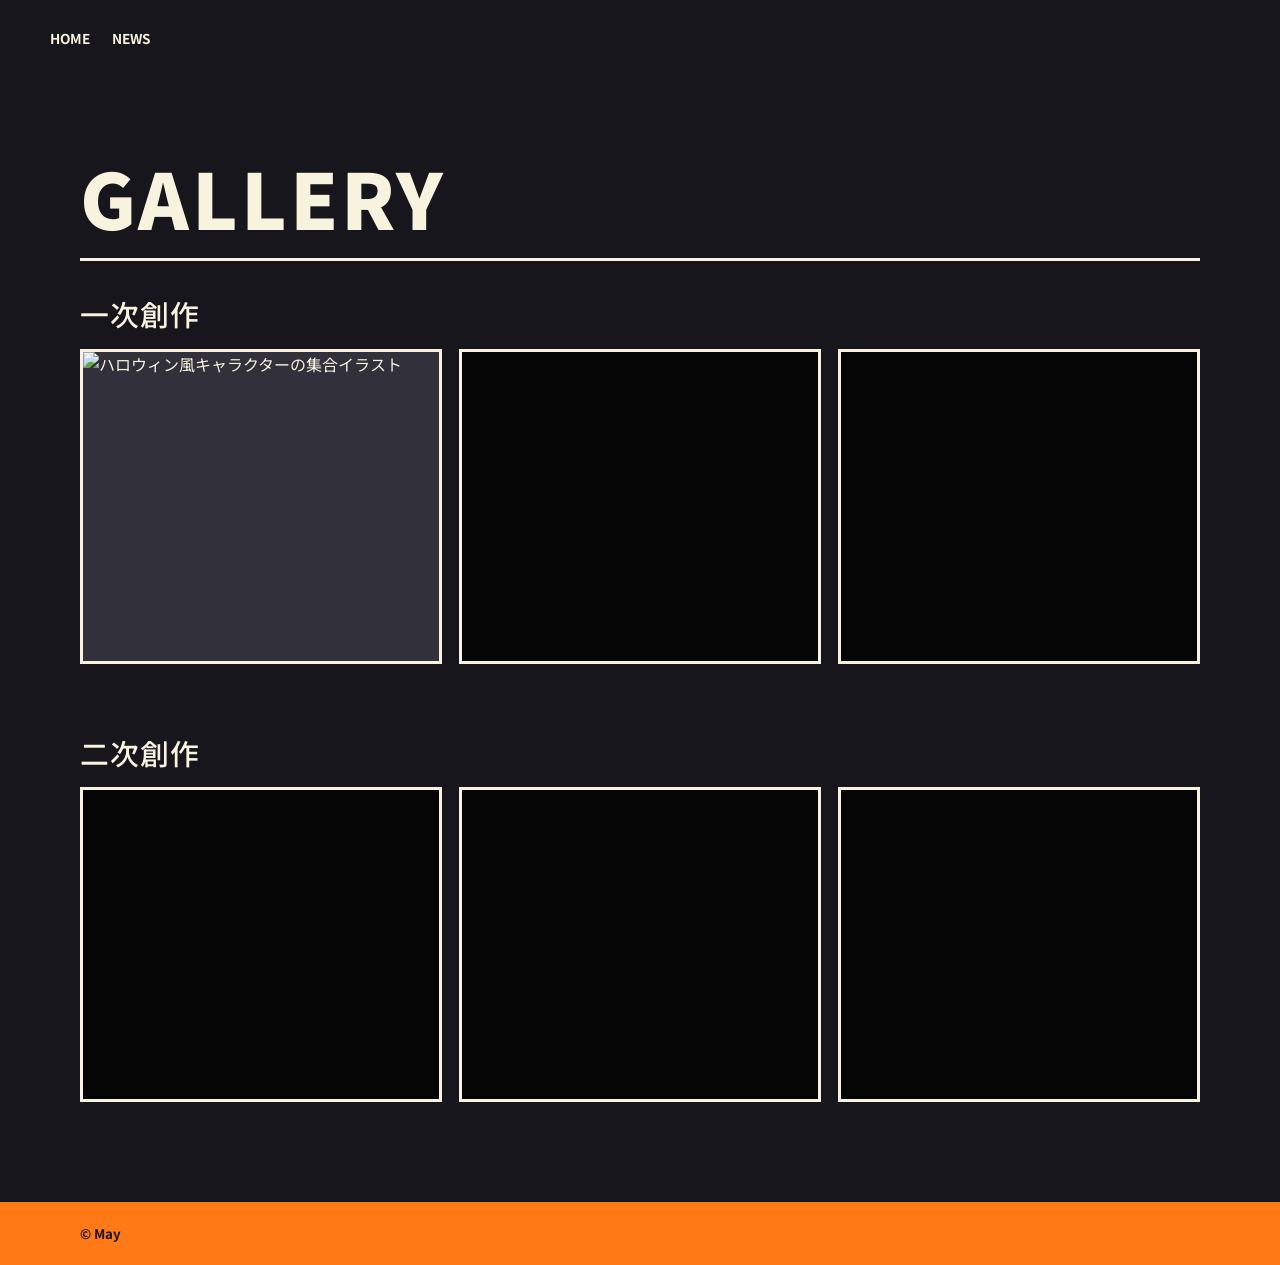
==== gallery.html @ 89982cdf "Add portfolio pages" ====
<!doctype html>
<html lang="ja">
  <head>
    <meta charset="UTF-8" />
    <meta name="viewport" content="width=device-width, initial-scale=1.0" />
    <title>GALLERY | May</title>
    <link rel="stylesheet" href="style.css" />
  </head>
  <body>
    <header class="site-header"><nav><a href="index.html">HOME</a><a href="news.html">NEWS</a></nav></header>
    <main class="inner-page gallery-page">
      <div class="section-heading"><h1>GALLERY</h1></div>
      <section class="gallery-group">
        <h2 class="gallery-group-title">一次創作</h2>
        <div class="art-grid">
          <!-- 作品を増やす時は、この a 全体をコピーして画像ファイル名と alt を変えてください -->
          <a class="art-item" href="assets/hero.png" data-lightbox data-caption="" aria-label="ハロウィン風キャラクターの集合イラストを拡大表示">
            <img src="assets/hero.png" alt="ハロウィン風キャラクターの集合イラスト" />
          </a>
          <div class="art-placeholder alt"></div>
          <div class="art-placeholder warm"></div>
        </div>
      </section>
      <section class="gallery-group">
        <h2 class="gallery-group-title">二次創作</h2>
        <div class="art-grid">
          <div class="art-placeholder warm"></div>
          <div class="art-placeholder"></div>
          <div class="art-placeholder alt"></div>
        </div>
      </section>
    </main>
    <div class="lightbox" aria-hidden="true" role="dialog" aria-label="作品の拡大表示">
      <button class="lightbox-close" type="button" aria-label="閉じる">×</button>
      <img src="" alt="" />
      <p class="lightbox-caption"></p>
    </div>
    <footer><p>© May</p></footer>
    <script src="gallery.js"></script>
  </body>
</html>
---- style.css ----
@import url('https://fonts.googleapis.com/css2?family=Noto+Sans+JP:wght@400;500;700;900&display=swap');

:root { --ink:#17161d; --paper:#f8f3df; --orange:#ff7a16; --yellow:#ffd940; --mint:#65d5bd; --violet:#8570ba; --red:#fa5266; }
* { box-sizing:border-box; }
html { scroll-behavior:smooth; }
body { margin:0; color:var(--paper); background:var(--ink); font-family:"Noto Sans JP", sans-serif; }
a { color:inherit; text-decoration:none; }
.site-header { height:76px; width:min(1180px,calc(100% - 36px)); margin:auto; display:flex; align-items:center; justify-content:space-between; }
.logo, h1, h2, .big-card strong, .link-card { font-family:"Noto Sans JP", sans-serif; font-weight:900; letter-spacing:.04em; }
.logo { font-size:1.6rem; transform:rotate(-3deg); } .logo span { color:var(--yellow); }
nav { display:flex; gap:22px; font-family:"Noto Sans JP",sans-serif; font-weight:700; font-size:.85rem; } nav a:hover { color:var(--yellow); }
.hero { position:relative; overflow:hidden; max-width:1440px; aspect-ratio:2088 / 1488; margin:0 auto; background:var(--yellow); }
.hero img { width:100%; height:100%; object-fit:contain; object-position:center; display:block; }
.hero-logo { position:absolute!important; z-index:2; top:auto; right:5%; bottom:6%; left:auto; width:clamp(290px,38vw,590px)!important; height:auto!important; object-fit:contain!important; filter:drop-shadow(4px 5px 0 rgba(23,22,29,.58)); }
.profile { width:min(900px,calc(100% - 36px)); margin:72px auto -8px; display:flex; align-items:center; justify-content:center; gap:28px; }.profile img { width:136px; height:136px; flex:none; border-radius:50%; object-fit:cover; }.profile-text h2 { margin:0 0 5px; font-size:clamp(1.35rem,2.8vw,2rem); line-height:1; }.profile-text p { margin:0; font-size:clamp(1.1rem,2.2vw,1.6rem); font-weight:400; letter-spacing:.04em; }
.section-heading p { font-family:"Noto Sans JP",sans-serif; font-weight:700; color:var(--yellow); font-size:.9rem; letter-spacing:.16em; margin:0 0 8px; }
h1 { margin:0; font-size:clamp(2.6rem,6vw,5.7rem); line-height:.86; }
.section { width:min(1120px,calc(100% - 36px)); margin:0 auto; padding:94px 0 0; }
.inner-page { width:min(1120px,calc(100% - 36px)); min-height:calc(100vh - 153px); margin:0 auto; padding:88px 0 100px; }
.links .section-heading, .news .section-heading { text-align:center; }
.links .link-grid { padding-top:28px; border-top:3px solid var(--paper); }
.mutual-links .section-heading { text-align:center; }.mutual-list { min-height:92px; padding:20px 8px 26px; border-top:3px solid var(--paper); text-align:center; }.mutual-list p { margin:0; color:#f8f3df99; }.mutual-note { margin-bottom:12px!important; color:var(--paper)!important; font-size:1rem; }.mutual-banner { display:inline-block; line-height:0; }.mutual-banner img { width:200px; max-width:100%; height:auto; }.mutual-banner:hover img { outline:2px solid var(--yellow); outline-offset:3px; }.own-banner { margin-top:50px; }.own-banner img { display:block; width:200px; max-width:100%; height:auto; margin:0 auto 9px; }.own-banner p { color:var(--paper); font-size:.9rem; }.own-banner p:first-child { margin-bottom:12px; }
.contact .section-heading { text-align:center; }.contact-form { display:grid; grid-template-columns:repeat(2,1fr); gap:18px; padding-top:28px; border-top:3px solid var(--paper); }.contact-form label { display:grid; gap:7px; font-size:.82rem; }.contact-form input,.contact-form textarea { width:100%; padding:12px; border:2px solid var(--paper); border-radius:0; color:var(--ink); background:var(--paper); font:inherit; }.contact-form input:focus,.contact-form textarea:focus { outline:3px solid var(--yellow); outline-offset:2px; }.contact-message { grid-column:span 2; }.contact-form button { justify-self:center; grid-column:span 2; width:max-content; padding:13px 20px; border:3px solid var(--paper); border-radius:0; color:var(--ink); background:var(--yellow); cursor:pointer; font:inherit; font-weight:900; }.contact-form button:hover { background:var(--orange); }
.section-heading { margin-bottom:28px; }.section-heading h2 { margin:0; color:var(--paper); font-size:clamp(2.5rem,5vw,4.5rem); line-height:.8; letter-spacing:.02em; }
.link-grid { display:grid; grid-template-columns:repeat(4,1fr); gap:18px; }
.link-card { position:relative; isolation:isolate; min-height:128px; display:flex; justify-content:space-between; align-items:end; padding:16px 15px; font-size:1.25rem; border:0; overflow:visible; background:transparent; transition:transform .18s ease; }
.link-card > :not(.banner-background):not(.banner-character) { position:relative; z-index:2; }.twitter::before, .misskey::before, .xfolio::before, .unityroom::before { display:none; }
.link-card .banner-character { transform:scale(1.1); transform-origin:center bottom; }
.link-card:hover,.big-card:hover { transform:translate(-5px,-5px); }.link-card::before { content:""; position:absolute; z-index:0; inset:auto 0 0; height:50%; border:4px solid var(--paper); background:var(--banner-color); }.link-card::after { content:""; position:absolute; z-index:3; right:0; bottom:0; left:0; height:0; border-bottom:4px solid var(--paper); pointer-events:none; }.link-card .banner-background { top:auto; height:50%; border:4px solid var(--paper); }.xfolio-background { background:var(--orange); }.unityroom-background { background:#3971da; }.link-card .link-label { -webkit-text-stroke:3px var(--ink); paint-order:stroke fill; }.twitter { --banner-color:var(--violet); }.misskey { --banner-color:#4d9b72; }.xfolio { --banner-color:var(--orange); }.unityroom { --banner-color:#3971da; }
.shortcuts { display:grid; grid-template-columns:repeat(2,1fr); gap:22px; }.big-card { min-height:260px; position:relative; overflow:hidden; display:flex; flex-direction:column; justify-content:end; padding:28px 28px 21px; border:4px solid var(--paper); transition:transform .18s ease; }.big-card::before { content:"★ ★ ★"; position:absolute; right:-24px; top:19px; color:#fff5; font-size:5rem; transform:rotate(15deg); }.big-card span { font-family:"Noto Sans JP",sans-serif; font-weight:700; font-size:.85rem; }.big-card strong { font-size:clamp(2.6rem,5vw,4.6rem); line-height:.9; }.news-card { background:var(--red); }.gallery-card { background:#8056bd; }
.big-card > :not(.banner-background):not(.banner-character) { position:relative; z-index:2; }.banner-background, .banner-character { position:absolute; inset:0; width:100%; height:100%; object-fit:cover; pointer-events:none; }.banner-background { z-index:0; }.banner-character { z-index:1; }.news-card { background:var(--red); }.news-card::before { display:none; }
.news-card strong { -webkit-text-stroke:4px var(--ink); paint-order:stroke fill; }
.gallery-card strong { -webkit-text-stroke:4px var(--ink); paint-order:stroke fill; }
.effect-clip { position:absolute!important; z-index:1!important; right:4px; bottom:4px; left:4px; height:calc(var(--banner-base-height) - 8px); overflow:hidden; pointer-events:none; }.banner-effect { position:absolute; inset:0; z-index:1; width:100%; height:100%; object-fit:cover; object-position:center; pointer-events:none; opacity:0; transition:opacity .18s ease; }.news-card .banner-effect { transform:translateY(10px) scale(1.14); transform-origin:center; }.gallery-card .banner-effect { transform:translateY(-5px) scale(1.14); transform-origin:center; }.news-card .banner-character, .gallery-card .banner-character { z-index:2; }
.big-card { --banner-base-height:50%; overflow:visible; isolation:isolate; border:0; background:transparent; }.big-card::before { z-index:1; }.big-card .banner-background { top:auto; height:var(--banner-base-height); border:4px solid var(--paper); }.gallery-card::before { display:none; }.front-edge { position:absolute!important; z-index:3!important; right:0; bottom:0; left:0; height:0; border-bottom:4px solid var(--paper); }
.news-list { border-top:3px solid var(--paper); }.news-item { border-bottom:1px solid #f8f3df88; }.news-summary { width:100%; min-height:70px; display:flex; align-items:center; gap:30px; padding:14px 8px; border:0; color:inherit; background:transparent; text-align:left; font:inherit; cursor:pointer; }.news-summary:hover { color:var(--yellow); }.news-summary time { width:115px; flex:none; color:var(--yellow); font-family:"Noto Sans JP",sans-serif; font-weight:700; }.news-summary b { flex:none; padding:4px 8px; background:var(--orange); color:var(--ink); font-family:"Noto Sans JP",sans-serif; font-weight:900; font-size:.75rem; }.news-status-placeholder { width:43px; flex:none; }.news-summary::after { content:"＋"; margin-left:auto; color:var(--yellow); font-size:1.5rem; }.news-summary[aria-expanded="true"]::after { content:"−"; }.news-summary.no-detail { cursor:default; }.news-summary.no-detail::after { content:""; }.news-detail { padding:0 8px 20px 226px; color:#f8f3dfcc; }.news-detail p { margin:0; }
.news .news-list article { display:flex; align-items:center; gap:30px; min-height:70px; padding:14px 8px; border-bottom:1px solid #f8f3df88; }.news .news-list time { width:115px; flex:none; color:var(--yellow); font-family:"Noto Sans JP",sans-serif; font-weight:700; }.news .news-list p { flex:1; min-width:0; margin:0; text-align:left; }.news .news-list b { flex:none; padding:4px 8px; background:var(--orange); color:var(--ink); font-family:"Noto Sans JP",sans-serif; font-weight:900; font-size:.75rem; }
.gallery { padding-bottom:100px; }.gallery-page > .section-heading { margin-bottom:36px; padding-bottom:28px; border-bottom:3px solid var(--paper); }.art-grid { display:grid; grid-template-columns:repeat(3,1fr); gap:17px; }.art-grid > * { min-height:315px; position:relative; overflow:hidden; border:3px solid var(--paper); background:#31303b; }.art-item { display:block; cursor:zoom-in; }.art-item:hover { outline:3px solid var(--yellow); outline-offset:3px; }.art-grid img { width:100%; height:100%; position:absolute; inset:0; object-fit:cover; }.art-placeholder,.art-placeholder.alt,.art-placeholder.warm { background:#050505!important; }
.gallery-group + .gallery-group { margin-top:72px; }.gallery-group-title { margin:0 0 17px; color:var(--paper); font-size:clamp(1.35rem,2.5vw,1.8rem); font-weight:500; line-height:1.2; }
.lightbox { position:fixed; z-index:10; inset:0; display:none; place-items:center; align-content:center; gap:14px; padding:5vw; background:rgba(0,0,0,.9); cursor:zoom-out; }.lightbox.is-open { display:grid; }.lightbox img { max-width:100%; max-height:78vh; object-fit:contain; cursor:default; }.lightbox-caption { max-width:min(720px,100%); margin:0; color:var(--paper); text-align:center; cursor:default; }.lightbox-close { position:absolute; top:20px; right:25px; width:45px; height:45px; padding:0; border:0; background:transparent; color:var(--paper); cursor:pointer; font-size:2.7rem; line-height:1; }
footer { display:flex; justify-content:space-between; gap:18px; padding:22px max(18px,calc((100% - 1120px)/2)); background:var(--orange); color:var(--ink); font-family:"Noto Sans JP",sans-serif; font-weight:700; font-size:.83rem; } footer p { margin:0; }
@media (hover: hover) { .link-card::before, .link-card .banner-background, .big-card .banner-background { filter:grayscale(100%); transition:filter .18s ease; }.link-card:hover::before, .link-card:focus-visible::before, .link-card:hover .banner-background, .link-card:focus-visible .banner-background, .big-card:hover .banner-background, .big-card:focus-visible .banner-background { filter:grayscale(0%); }.news-card:hover .banner-effect, .news-card:focus-visible .banner-effect, .gallery-card:hover .banner-effect, .gallery-card:focus-visible .banner-effect { opacity:1; } }
@media (min-width:621px) and (max-width:900px) { .link-grid { grid-template-columns:repeat(2,1fr); } }
@media(max-width:620px) { .site-header { height:63px; }.logo { font-size:1.25rem; } nav { gap:11px; font-size:.66rem; }.hero-logo { top:auto!important; right:5%!important; bottom:5%!important; left:auto!important; width:38vw!important; }.profile { margin-top:46px; gap:18px; justify-content:center; }.profile img { width:92px; height:92px; }.profile p { font-size:1rem; }.section { padding-top:66px; }.link-grid { grid-template-columns:repeat(2,1fr); }.shortcuts { grid-template-columns:1fr; }.link-card { min-height:134px; }.banner-character { object-fit:contain; }.big-card { min-height:200px; }.contact-form { grid-template-columns:1fr; }.contact-message,.contact-form button { grid-column:auto; }.news-list article { gap:12px; flex-wrap:wrap; }.news-list time { width:auto; }.news-list p { width:100%; }.news-list b { position:absolute; right:14px; }.news-list article { position:relative; }.art-grid { display:flex; overflow-x:auto; padding-bottom:12px; scroll-snap-type:x mandatory; scrollbar-width:thin; }.art-grid > * { flex:0 0 78vw; min-height:260px; scroll-snap-align:start; }.art-placeholder:last-child { grid-column:auto; }.art-placeholder span { font-size:1.5rem; } }
@media(max-width:620px) { .news-summary b, .news .news-list b { position:static; right:auto; } }
@media(max-width:620px) { .news .news-list article { flex-wrap:nowrap; }.news .news-list p { width:auto; } }
@media(max-width:620px) { .news-detail { padding-left:81px; } }
@media(max-width:620px) { .mutual-banner img { width:44vw; } }
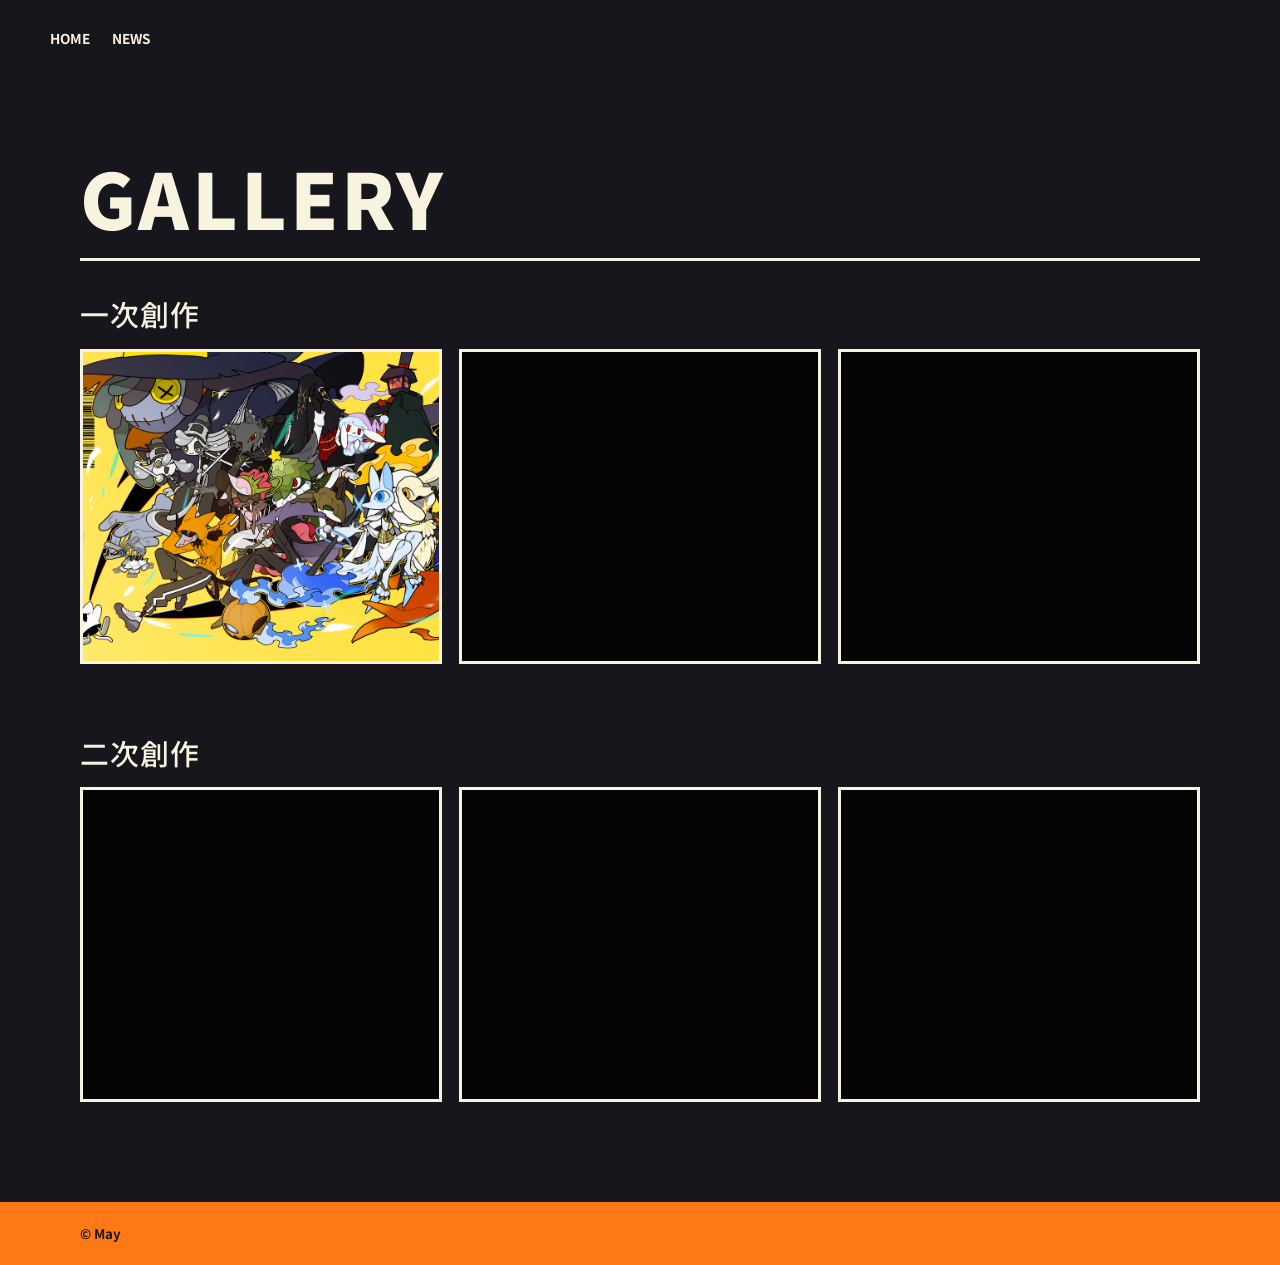
==== commit a801fcc1: "Set site title to 可能性" ====
--- a/gallery.html
+++ b/gallery.html
@@ -3,7 +3,7 @@
   <head>
     <meta charset="UTF-8" />
     <meta name="viewport" content="width=device-width, initial-scale=1.0" />
-    <title>GALLERY | May</title>
+    <title>可能性</title>
     <link rel="stylesheet" href="style.css" />
   </head>
   <body>
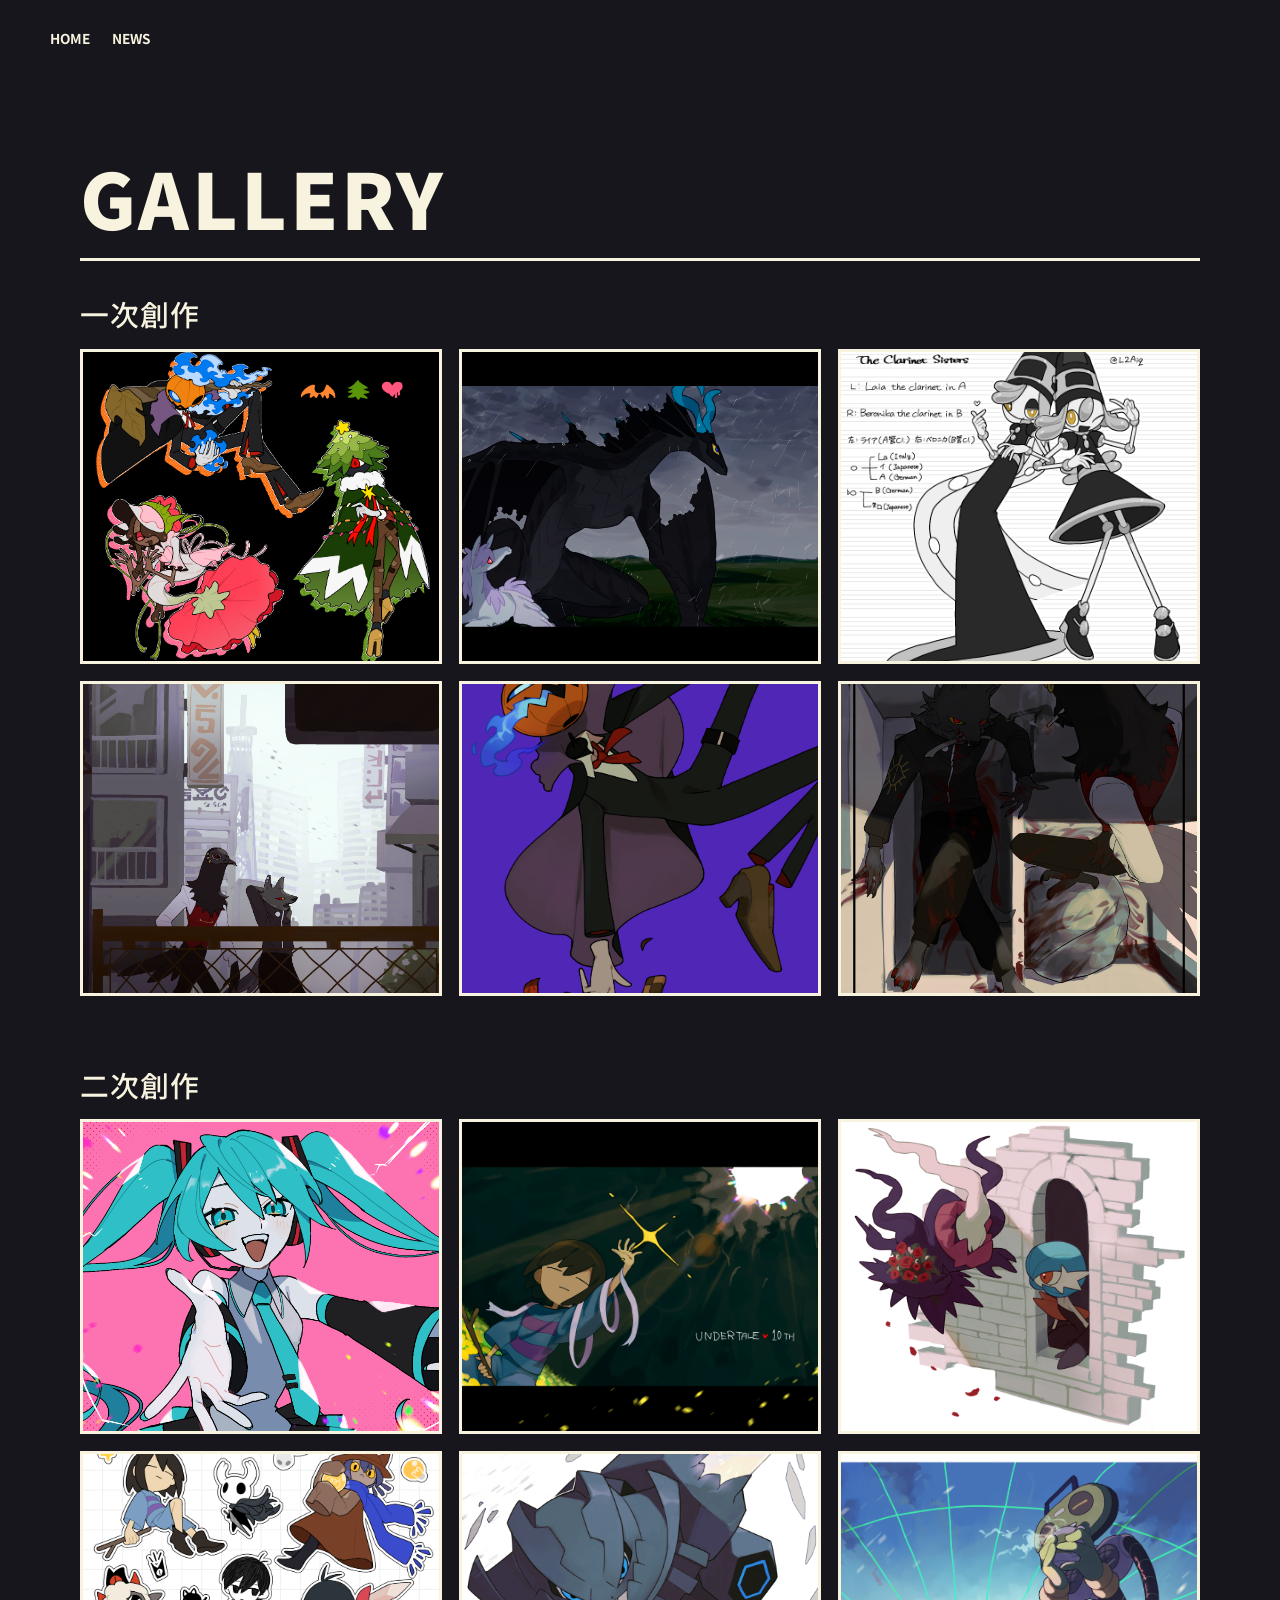
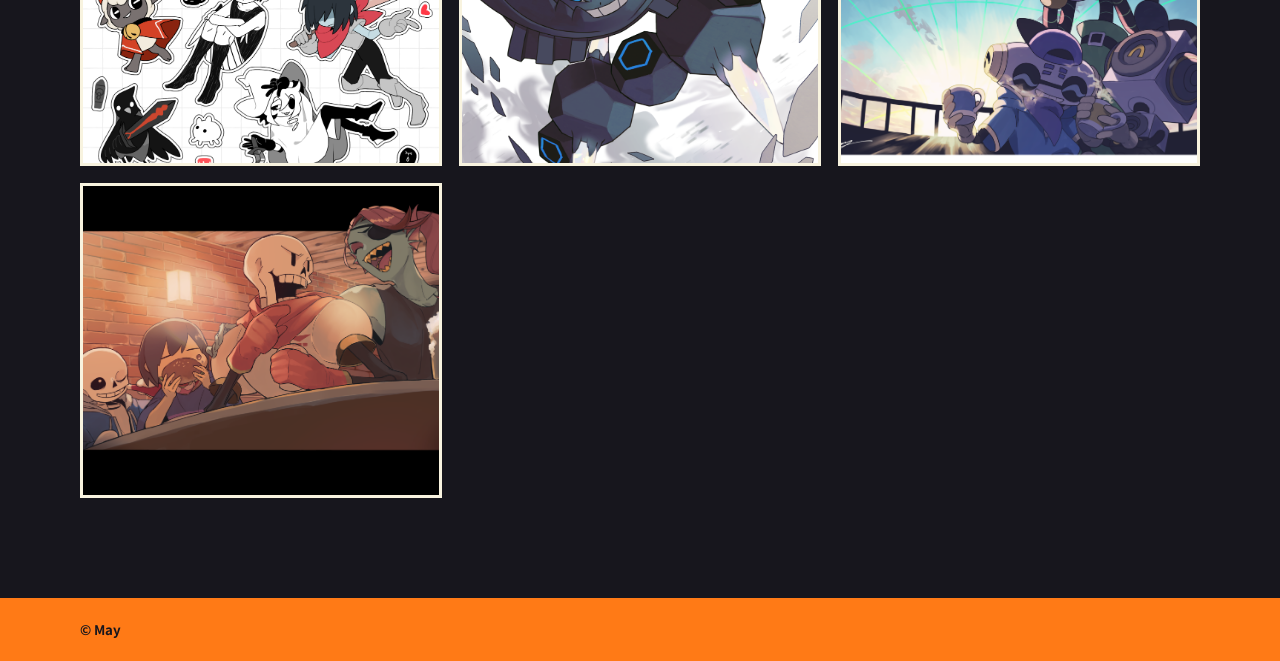
==== commit 02a7573c: "Add gallery artworks in newest-first order" ====
--- a/gallery.html
+++ b/gallery.html
@@ -13,20 +13,25 @@
       <section class="gallery-group">
         <h2 class="gallery-group-title">一次創作</h2>
         <div class="art-grid">
-          <!-- 作品を増やす時は、この a 全体をコピーして画像ファイル名と alt を変えてください -->
-          <a class="art-item" href="assets/hero.png" data-lightbox data-caption="" aria-label="ハロウィン風キャラクターの集合イラストを拡大表示">
-            <img src="assets/hero.png" alt="ハロウィン風キャラクターの集合イラスト" />
-          </a>
-          <div class="art-placeholder alt"></div>
-          <div class="art-placeholder warm"></div>
+          <!-- 数字が大きいほど新しい作品なので、最新順に並べています -->
+          <a class="art-item" href="assets/gallery/original/6.png" data-lightbox data-caption=""><img src="assets/gallery/original/6.png" alt="一次創作 6" /></a>
+          <a class="art-item" href="assets/gallery/original/5.png" data-lightbox data-caption=""><img src="assets/gallery/original/5.png" alt="一次創作 5" /></a>
+          <a class="art-item" href="assets/gallery/original/4.png" data-lightbox data-caption=""><img src="assets/gallery/original/4.png" alt="一次創作 4" /></a>
+          <a class="art-item" href="assets/gallery/original/3.png" data-lightbox data-caption=""><img src="assets/gallery/original/3.png" alt="一次創作 3" /></a>
+          <a class="art-item" href="assets/gallery/original/2.png" data-lightbox data-caption=""><img src="assets/gallery/original/2.png" alt="一次創作 2" /></a>
+          <a class="art-item" href="assets/gallery/original/1.png" data-lightbox data-caption=""><img src="assets/gallery/original/1.png" alt="一次創作 1" /></a>
         </div>
       </section>
       <section class="gallery-group">
         <h2 class="gallery-group-title">二次創作</h2>
         <div class="art-grid">
-          <div class="art-placeholder warm"></div>
-          <div class="art-placeholder"></div>
-          <div class="art-placeholder alt"></div>
+          <a class="art-item" href="assets/gallery/fanart/7.png" data-lightbox data-caption=""><img src="assets/gallery/fanart/7.png" alt="二次創作 7" /></a>
+          <a class="art-item" href="assets/gallery/fanart/6.png" data-lightbox data-caption=""><img src="assets/gallery/fanart/6.png" alt="二次創作 6" /></a>
+          <a class="art-item" href="assets/gallery/fanart/5.png" data-lightbox data-caption=""><img src="assets/gallery/fanart/5.png" alt="二次創作 5" /></a>
+          <a class="art-item" href="assets/gallery/fanart/4.png" data-lightbox data-caption=""><img src="assets/gallery/fanart/4.png" alt="二次創作 4" /></a>
+          <a class="art-item" href="assets/gallery/fanart/3.png" data-lightbox data-caption=""><img src="assets/gallery/fanart/3.png" alt="二次創作 3" /></a>
+          <a class="art-item" href="assets/gallery/fanart/2.png" data-lightbox data-caption=""><img src="assets/gallery/fanart/2.png" alt="二次創作 2" /></a>
+          <a class="art-item" href="assets/gallery/fanart/1.png" data-lightbox data-caption=""><img src="assets/gallery/fanart/1.png" alt="二次創作 1" /></a>
         </div>
       </section>
     </main>
--- a/style.css
+++ b/style.css
@@ -46,3 +46,12 @@
 @media(max-width:620px) { .news .news-list article { flex-wrap:nowrap; }.news .news-list p { width:auto; } }
 @media(max-width:620px) { .news-detail { padding-left:81px; } }
 @media(max-width:620px) { .mutual-banner img { width:44vw; } }
+
+.contact .section-heading { text-align:center; }
+.contact-form-embed { padding-top:28px; border-top:3px solid var(--paper); }
+.contact-form-embed iframe { display:block; width:100%; min-height:820px; border:0; background:#fff; }
+@media(max-width:620px) { .contact-form-embed iframe { min-height:900px; } }
+
+.contact-link { margin:34px 0 0; text-align:center; }
+.contact-link a { display:inline-block; padding:10px 18px; border:2px solid var(--paper); color:var(--paper); font-weight:700; }
+.contact-link a:hover,.contact-link a:focus-visible { border-color:var(--yellow); color:var(--ink); background:var(--yellow); }
